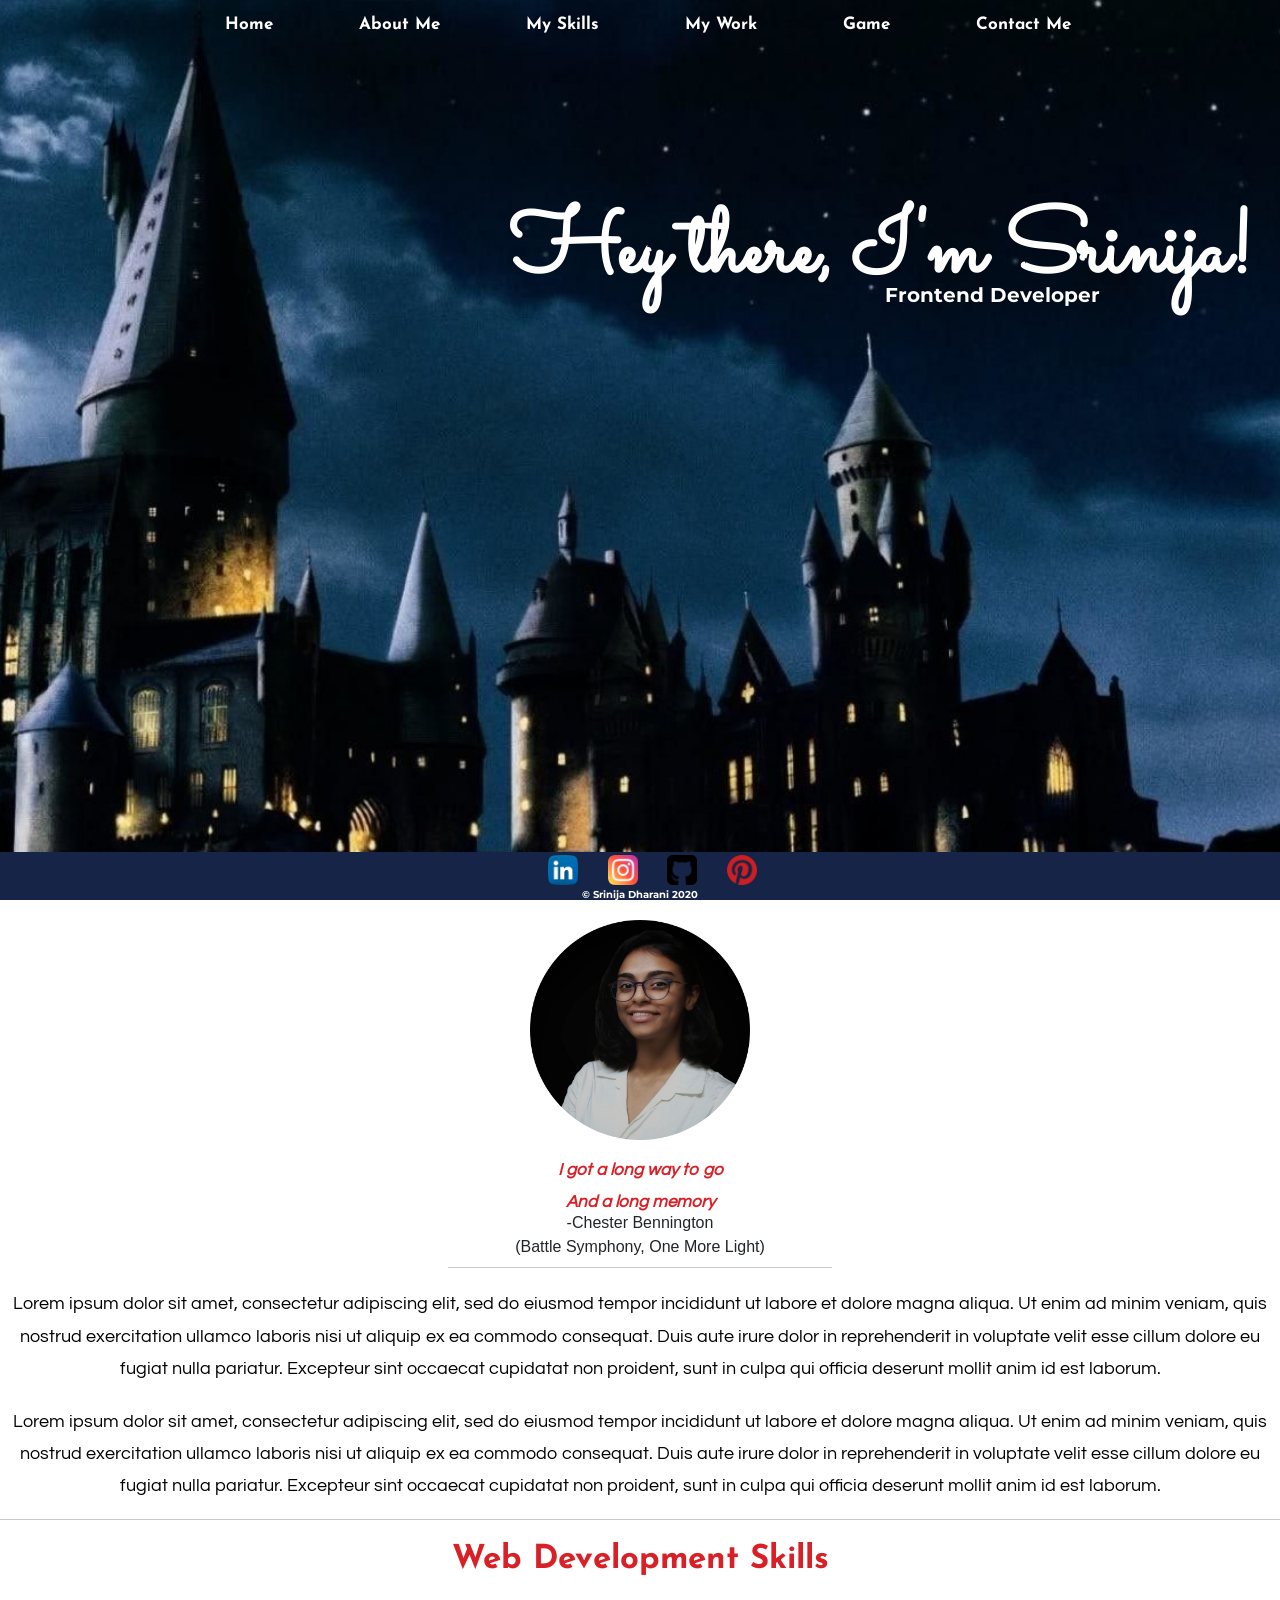
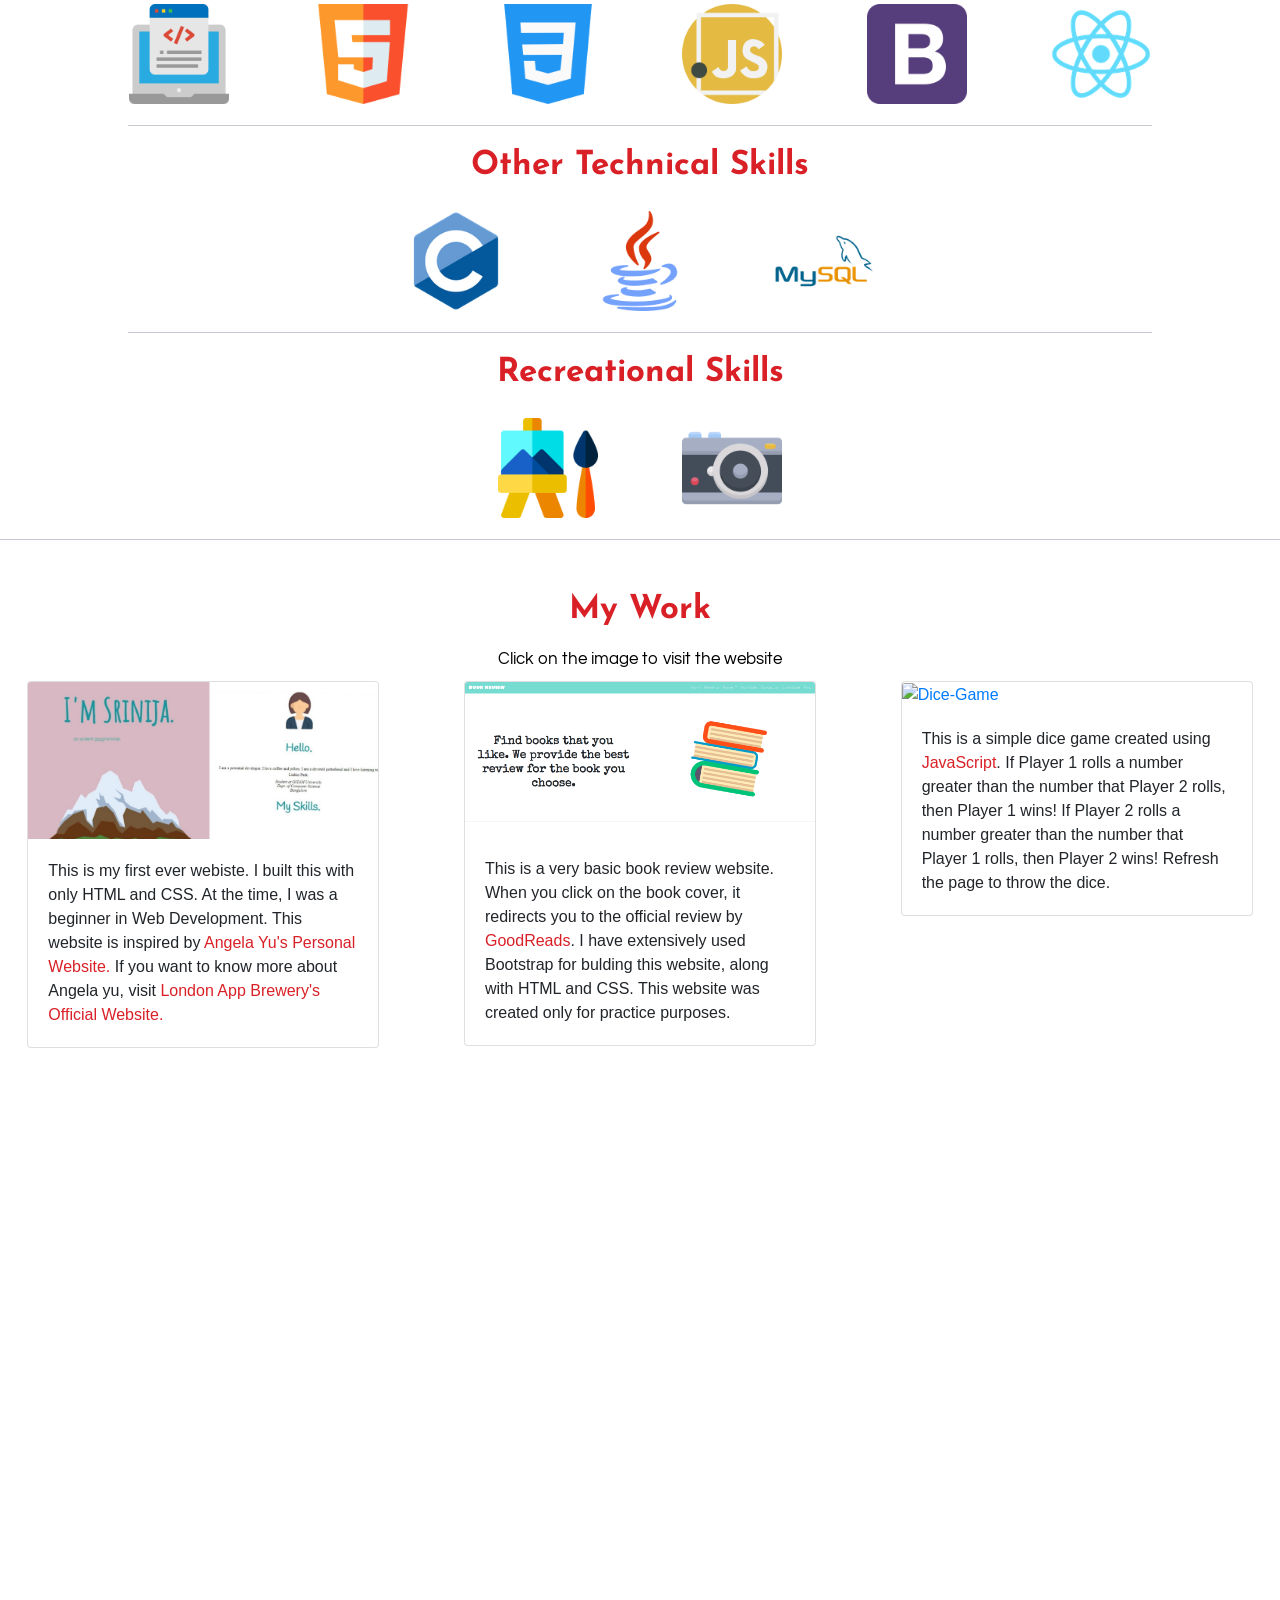
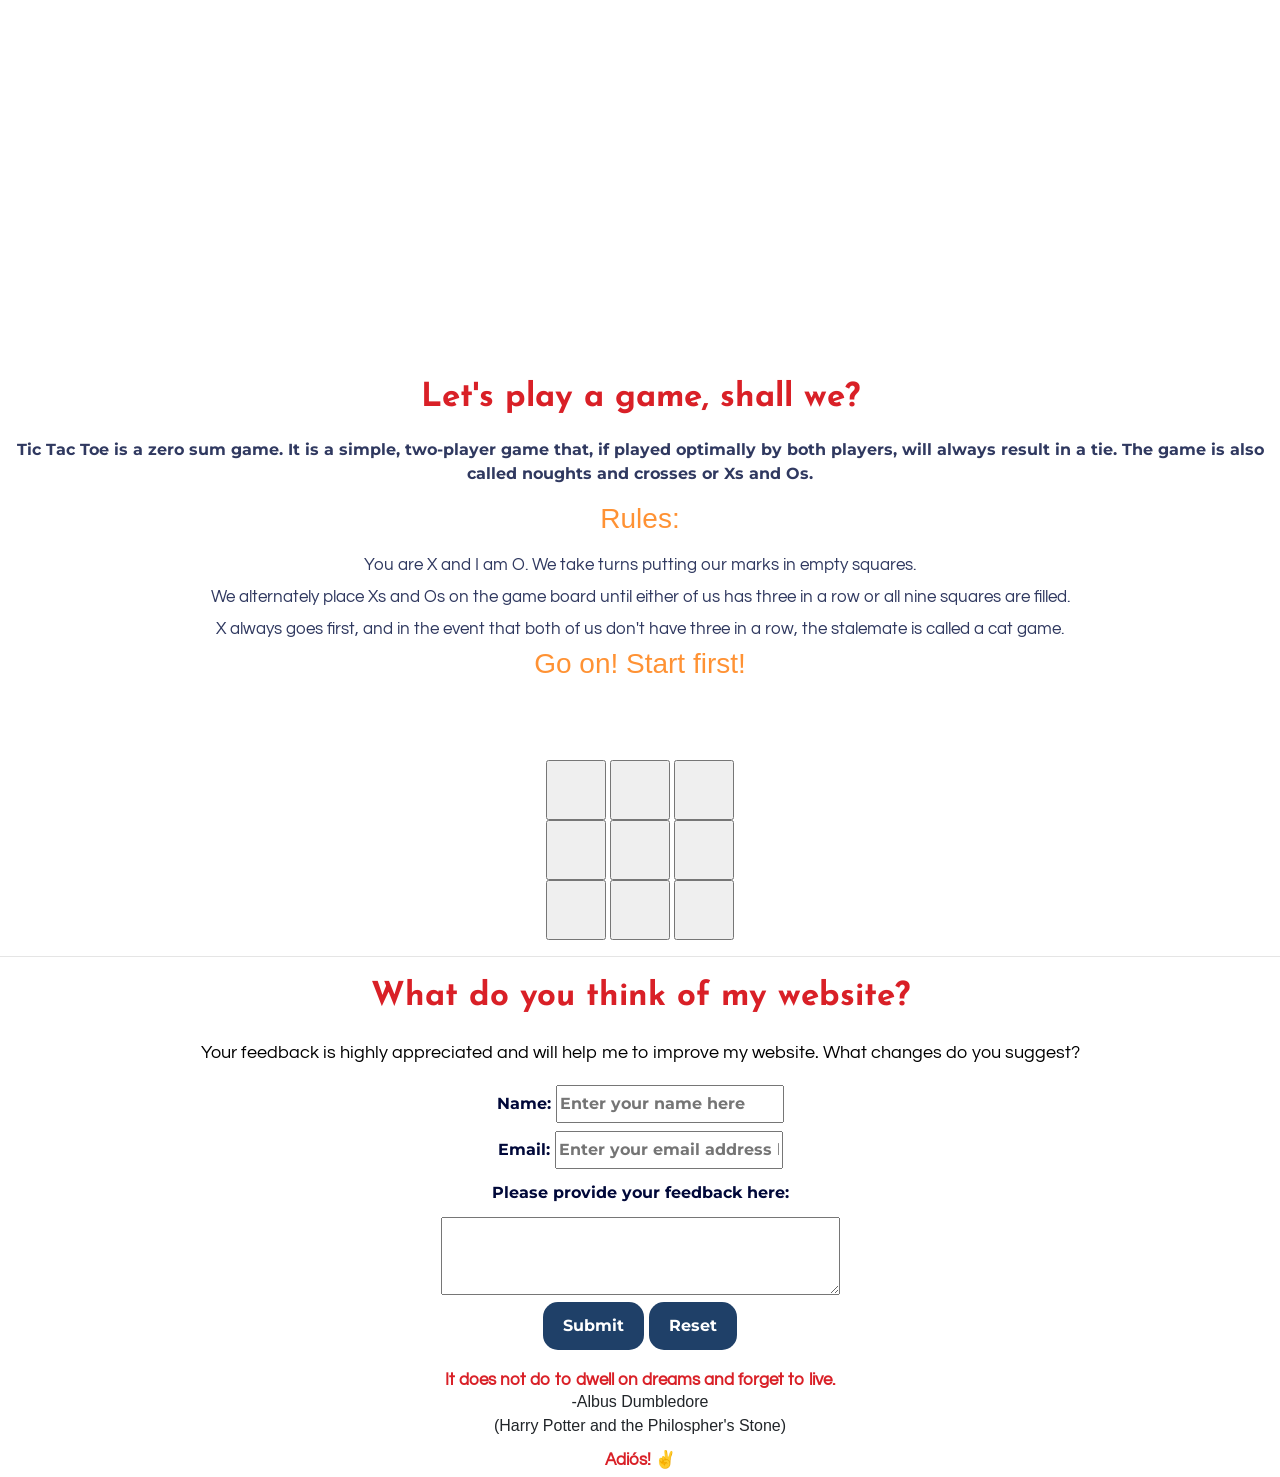
==== index.html @ d2e4ef68 "Add files via upload" ====
<!DOCTYPE html>
<html lang="en" dir="ltr">

<head>
  <meta charset="utf-8">
  <title>Srinija Dharani</title>

  <!-- CSS Stylesheets Link -->
  <link rel="stylesheet" href="styles.css">

  <!-- CSS for Bootstrap -->
  <link rel="stylesheet" href="https://stackpath.bootstrapcdn.com/bootstrap/4.5.0/css/bootstrap.min.css"
    integrity="sha384-9aIt2nRpC12Uk9gS9baDl411NQApFmC26EwAOH8WgZl5MYYxFfc+NcPb1dKGj7Sk" crossorigin="anonymous">

  <!-- Google Fonts -->
  <link
    href="https://fonts.googleapis.com/css2?family=Josefin+Sans:wght@500&family=Sacramento&family=Tenali+Ramakrishna&display=swap"
    rel="stylesheet">
  <link
    href="https://fonts.googleapis.com/css2?family=Josefin+Sans:wght@500&family=Montserrat:wght@100&family=Sacramento&family=Tenali+Ramakrishna&display=swap"
    rel="stylesheet">
  <link
    href="https://fonts.googleapis.com/css2?family=Josefin+Sans:wght@500&family=Montserrat:wght@100&family=Sacramento&family=Tenali+Ramakrishna&family=Zilla+Slab:wght@300&display=swap"
    rel="stylesheet">
  <link
    href="https://fonts.googleapis.com/css2?family=Josefin+Sans:wght@500&family=Montserrat:wght@100&family=Questrial&family=Sacramento&family=Tenali+Ramakrishna&family=Zilla+Slab:wght@300&display=swap"
    rel="stylesheet">

  <script src="https://ajax.googleapis.com/ajax/libs/jquery/3.2.1/jquery.min.js"></script>


</head>

<body style="overflow-x: hidden;">
  <!-- Navbar Content -->
  <section id="navigation">
    <div class="container-fluid">
      <nav class="navbar navbar-expand-lg navbar-dark fixed-top" id="nav">

        <a class="navbar-brand" href="#"></a>
        <button class="navbar-toggler" type="button" data-toggle="collapse" data-target="#navbarNavDropdown"
          aria-controls="navbarNavDropdown" aria-expanded="false" aria-label="Toggle navigation">
        </button>
        <div class="collapse navbar-collapse" id="navbarNavDropdown">
          <ul class="navbar-nav m-auto">

            <li class="nav-item">
              <a class="nav-link" href="#home-container">Home</a>
            </li>

            <li class="nav-item">
              <a class="nav-link" href="#about-container">About Me</a>
            </li>

            <li class="nav-item">
              <a class="nav-link" href="#skills-container">My Skills</a>
            </li>

            <li class="nav-item">
              <a class="nav-link" href="#work-container">My Work</a>
            </li>

            <li class="nav-item">
              <a class="nav-link" href="#game-container">Game</a>
            </li>

            <li class="nav-item">
              <a class="nav-link" href="#contact-container">Contact Me</a>
            </li>

          </ul>
        </div>

      </nav>
    </div>

  </section>

  <!-- Home Section -->
  <section id="home-container">

    <h1 id="name-heading">Hey there, I'm Srinija!</h1>
    <p id="name-para">Frontend Developer</p>

  </section>

  <!-- This section contains all the details about me. It also contains an amazing 
      opener, Chester Bennington lyrics from the song Battle Symphony.-->

  <section id="about-container">

    <img src="profile-img.png" alt="My-Profile-Photo" id="profile-img">

    <p class="about-para"><em>I got a long way to go</em></p>
    <p class="about-para"><em>And a long memory</em></p>
    <p class="chester">-Chester Bennington</p>
    <p class="chester">(Battle Symphony, One More Light)</p>
    <hr class="rule" style="width: 30%;">

    <p class="about-para-one">Lorem ipsum dolor sit amet, consectetur adipiscing elit, sed do eiusmod tempor incididunt
      ut labore et dolore magna aliqua.
      Ut enim ad minim veniam, quis nostrud exercitation ullamco laboris nisi ut aliquip ex ea commodo consequat.
      Duis aute irure dolor in reprehenderit in voluptate velit esse cillum dolore eu fugiat nulla pariatur.
      Excepteur sint occaecat cupidatat non proident, sunt in culpa qui officia deserunt mollit anim id est laborum.</p>
    <p class="about-para-one">Lorem ipsum dolor sit amet, consectetur adipiscing elit, sed do eiusmod tempor incididunt
      ut labore et dolore magna aliqua.
      Ut enim ad minim veniam, quis nostrud exercitation ullamco laboris nisi ut aliquip ex ea commodo consequat.
      Duis aute irure dolor in reprehenderit in voluptate velit esse cillum dolore eu fugiat nulla pariatur.
      Excepteur sint occaecat cupidatat non proident, sunt in culpa qui officia deserunt mollit anim id est laborum.</p>
  </section>

  <!-- This section contains my skills in the form of small icons. 
            The icons don't do anything. They just enlarge up on hovering.  -->

  <section id="skills-container">

    <div class="wrapper">
      <hr class="rule last">
      <!-- Web Development Skills Icons -->
      <h3 class="heading one">Web Development Skills</h3>
      <img class="skills-img" src="design.png" alt="Frontend-Web-Development">
      <img class="skills-img" src="html5.png" alt="HTML5">
      <img class="skills-img" src="css.png" alt="CSS">
      <img class="skills-img" src="javascript.png" alt="JavaScript">
      <img class="skills-img" src="bootstrap.png" alt="Bootstrap">
      <img class="skills-img" src="react.png" alt="React.js">
    </div>

    <div class="wrapper">
      <hr class="rule">
      <!-- Other Language Skills Icons-->
      <h3 class="heading">Other Technical Skills</h3>
      <img class="skills-img" src="c.png" alt="C-Programming">
      <img class="skills-img" src="java.png" alt="Java">
      <img class="skills-img" src="mysql.png" alt="MySQL">
    </div>

    <div class="wrapper">
      <hr class="rule">
      <!-- Other Skills Icons-->
      <h3 class="heading">Recreational Skills</h3>
      <img class="skills-img" src="drawing.png" alt="Drawing">
      <img class="skills-img" src="photography.png" alt="Photography">
      <hr class="rule last">
    </div>
  </section>

  <!-- This section conatins the images of the websites that I have created before. 
             I have provided links for my websites, so that when you click on the image, 
             you will be redirected to the respective website.-->

  <section id="work-container">
    <h3 class="heading-work">My Work</h3>
    <p class="about-para" style="font-weight: 300; color: black; margin-bottom: 20px;">Click on the image to visit the
      website</p>
    <div class="row">
      <div class="col-lg-4 col-md-6 col-sm-12">
        <div class="card" style="width: 22rem;">
          <a href="https://srinijadharani.github.io/mywebsite/"><img src="mywebsite.jpg" class="card-img-top"
              alt="My-First-Website"></a>
          <div class="card-body">
            <p class="card-text">This is my first ever webiste. I built this with only HTML and CSS.
              At the time, I was a beginner in Web Development. This website is inspired by <a class="work-anchor"
                href="https://themuellenator.github.io/">Angela Yu's Personal Website.</a>
              If you want to know more about Angela yu, visit <a class="work-anchor"
                href="https://www.londonappbrewery.co/">London App Brewery's Official Website.</a></p>
          </div>
        </div>
      </div>

      <div class="col-lg-4 col-md-6 col-sm-12">
        <div class="card" style="width: 22rem;">
          <a href="https://srinijadharani.github.io/bookreview/"><img src="book-website.png" class="card-img-top"
              alt="Book-Review-Website"></a>
          <div class="card-body">
            <p class="card-text">This is a very basic book review website. When you click on the book cover, it
              redirects you to the official review by <a class="work-anchor"
                href="https://www.goodreads.com/">GoodReads</a>.
              I have extensively used Bootstrap for bulding this website, along with HTML and CSS. This website was
              created only for practice purposes.</p>
          </div>
        </div>
      </div>

      <div class="col-lg-4 col-md-6 col-sm-12">
        <div class="card" style="width: 22rem;">
          <a href="https://srinijadharani.github.io/dicegame/"><img src="dice.png." class="card-img-top"
              alt="Dice-Game"></a>
          <div class="card-body">
            <p class="card-text">This is a simple dice game created using <a class="work-anchor" href="">JavaScript</a>.
              If Player 1 rolls a number greater than the number that Player 2 rolls, then Player 1 wins! If Player 2
              rolls a number greater than the number that Player 1 rolls, then Player 2 wins!
              Refresh the page to throw the dice.</p>
          </div>
        </div>
      </div>
    </div>
  </section>

  <!-- write code for testimonials later -->

  <!-- This section is a tribute to Chester Bennington. -->

  <section id="chester-container">
  </section>

  <!-- Game -->
  <section id= "game-container">
    <h2 class="heading">Let's play a game, shall we?</h2>
    <p class="about-game">Tic Tac Toe is a zero sum game. It is a simple, two-player game that, if played optimally by both players, will always result in a tie. 
      The game is also called noughts and crosses or Xs and Os.</p>
      
      <h3 class="rule-heading">Rules:</h3>


      <p class="game-rules" style="color: #303960; font-weight:lighter">You are X and I am O. We take turns putting our marks in empty squares.</p>
      <p class="game-rules" style="color: #303960; font-weight:lighter">We alternately place Xs and Os on the game board until either 
        of us has three in a row or all nine squares are filled.</p>
      <p class="game-rules" style="color: #303960; font-weight:lighter">X always goes first, and in the event that both of us don't have three in a row, 
        the stalemate is called a cat game.</p>

        <h3 class="rule-heading">Go on! Start first!</h3>
    

    <div class="game">
  <FORM NAME="tic" method="post">
    <INPUT TYPE="button" NAME="sqr1" class="tictac" value="     " onClick="if(document.tic.sqr1.value == '     ' && turn == 0 && mode == 1) {document.tic.sqr1.value = ' X '; sqr1T = 1; turn = 1; vari(); check();} else if(document.tic.sqr1.value == '     ' && turn == 1 && mode == 2) {document.tic.sqr1.value = ' X '; sqr1T = 1; turn = 0; vari(); player1Check()} else if(document.tic.sqr1.value == '     ' && turn == 0 && mode == 2) {document.tic.sqr1.value = ' O '; sqr1T = 1; turn = 1; vari(); player1Check()} drawCheck()">
    <INPUT TYPE="button" NAME="sqr2" class="tictac" value="     " onClick="if(document.tic.sqr2.value == '     ' && turn == 0 && mode == 1) {document.tic.sqr2.value = ' X '; sqr2T = 1; turn = 1; vari(); check();} else if(document.tic.sqr2.value == '     ' && turn == 1 && mode == 2) {document.tic.sqr2.value = ' X '; sqr2T = 1; turn = 0; vari(); player1Check()} else if(document.tic.sqr2.value == '     ' && turn == 0 && mode == 2) {document.tic.sqr2.value = ' O '; sqr2T = 1; turn = 1; vari(); player1Check()} drawCheck()">
    <INPUT TYPE="button" NAME="sqr3" class="tictac" value="     " onClick="if(document.tic.sqr3.value == '     ' && turn == 0 && mode == 1) {document.tic.sqr3.value = ' X '; sqr3T = 1; turn = 1; vari(); check();} else if(document.tic.sqr3.value == '     ' && turn == 1 && mode == 2) {document.tic.sqr3.value = ' X '; sqr3T = 1; turn = 0; vari(); player1Check()} else if(document.tic.sqr3.value == '     ' && turn == 0 && mode == 2) {document.tic.sqr3.value = ' O '; sqr3T = 1; turn = 1; vari(); player1Check()} drawCheck()"><br />
    <INPUT TYPE="button" NAME="sqr4" class="tictac" value="     " onClick="if(document.tic.sqr4.value == '     ' && turn == 0 && mode == 1) {document.tic.sqr4.value = ' X '; sqr4T = 1; turn = 1; vari(); check();} else if(document.tic.sqr4.value == '     ' && turn == 1 && mode == 2) {document.tic.sqr4.value = ' X '; sqr4T = 1; turn = 0; vari(); player1Check()} else if(document.tic.sqr4.value == '     ' && turn == 0 && mode == 2) {document.tic.sqr4.value = ' O '; sqr4T = 1; turn = 1; vari(); player1Check()} drawCheck()">
    <INPUT TYPE="button" NAME="sqr5" class="tictac" value="     " onClick="if(document.tic.sqr5.value == '     ' && turn == 0 && mode == 1) {document.tic.sqr5.value = ' X '; sqr5T = 1; turn = 1; vari(); check();} else if(document.tic.sqr5.value == '     ' && turn == 1 && mode == 2) {document.tic.sqr5.value = ' X '; sqr5T = 1; turn = 0; vari(); player1Check()} else if(document.tic.sqr5.value == '     ' && turn == 0 && mode == 2) {document.tic.sqr5.value = ' O '; sqr5T = 1; turn = 1; vari(); player1Check()} drawCheck()">
    <INPUT TYPE="button" NAME="sqr6" class="tictac" value="     " onClick="if(document.tic.sqr6.value == '     ' && turn == 0 && mode == 1) {document.tic.sqr6.value = ' X '; sqr6T = 1; turn = 1; vari(); check();} else if(document.tic.sqr6.value == '     ' && turn == 1 && mode == 2) {document.tic.sqr6.value = ' X '; sqr6T = 1; turn = 0; vari(); player1Check()} else if(document.tic.sqr6.value == '     ' && turn == 0 && mode == 2) {document.tic.sqr6.value = ' O '; sqr6T = 1; turn = 1; vari(); player1Check()} drawCheck()"><br />
    <INPUT TYPE="button" NAME="sqr7" class="tictac" value="     " onClick="if(document.tic.sqr7.value == '     ' && turn == 0 && mode == 1) {document.tic.sqr7.value = ' X '; sqr7T = 1; turn = 1; vari(); check();} else if(document.tic.sqr7.value == '     ' && turn == 1 && mode == 2) {document.tic.sqr7.value = ' X '; sqr7T = 1; turn = 0; vari(); player1Check()} else if(document.tic.sqr7.value == '     ' && turn == 0 && mode == 2) {document.tic.sqr7.value = ' O '; sqr7T = 1; turn = 1; vari(); player1Check()} drawCheck()">
    <INPUT TYPE="button" NAME="sqr8" class="tictac" value="     " onClick="if(document.tic.sqr8.value == '     ' && turn == 0 && mode == 1) {document.tic.sqr8.value = ' X '; sqr8T = 1; turn = 1; vari(); check();} else if(document.tic.sqr8.value == '     ' && turn == 1 && mode == 2) {document.tic.sqr8.value = ' X '; sqr8T = 1; turn = 0; vari(); player1Check()} else if(document.tic.sqr8.value == '     ' && turn == 0 && mode == 2) {document.tic.sqr8.value = ' O '; sqr8T = 1; turn = 1; vari(); player1Check()} drawCheck()">
    <INPUT TYPE="button" NAME="sqr9" class="tictac" value="     " onClick="if(document.tic.sqr9.value == '     ' && turn == 0 && mode == 1) {document.tic.sqr9.value = ' X '; sqr9T = 1; turn = 1; vari(); check();} else if(document.tic.sqr9.value == '     ' && turn == 1 && mode == 2) {document.tic.sqr9.value = ' X '; sqr9T = 1; turn = 0; vari(); player1Check()} else if(document.tic.sqr9.value == '     ' && turn == 0 && mode == 2) {document.tic.sqr9.value = ' O '; sqr9T = 1; turn = 1; vari(); player1Check()} drawCheck()">
</FORM>
</div>
<hr class="last">
</section>


  <!-- Give feedback to my website! -->

  <section id="contact-container">

    <h3 class="heading">What do you think of my website?</h3>
    <p class="about-para-one">Your feedback is highly appreciated and will help me to
      improve my website. What changes do you suggest?</p>
    <form action="mailto: srinijadharani001@gmail.com" enctype="text/plain">
      <div>
        <label class="labels" for="name">Name:
          <input class="input-labels" type="text" name="name" id="name" placeholder="Enter your name here" />
        </label>
      </div>
      <div>
        <label class="labels" for="email">Email:
          <input class="input-labels" type="text" name="email" id="email" placeholder="Enter your email address here" />
        </label>
      </div>
      <div>
        <label class="labels">Please provide your feedback here: </label>
        <br>
        <textarea name="comments" rows="3" cols="40"></textarea>
      </div>
      <input type="submit" value="Submit">
      <input type="reset">
    </form>
    <p class="about-para" style="color:#d92027">It does not do to dwell on dreams and forget to live.</p>
    <p class="chester">-Albus Dumbledore</p>
    <p class="chester">(Harry Potter and the Philospher's Stone)</p>
    <p class="about-para">Adiós! ✌</p>

    
  
  </section>

  

    <footer class="footer" style="text-align: center;">
      <a href="https://www.linkedin.com/in/srinija-dharani-553817194/"><img class="contact-img" src="linkedin.png"
          alt="LinkedIn"></a>
      <a href="https://www.instagram.com/srinijaa.dharani/?hl=en"><img class="contact-img" src="instagram.png"
          alt="instagram"></a>
      <a href="https://github.com/srinijadharani"><img class="contact-img" src="github.png" alt="GitHub"></a>
      <a href="https://www.pinterest.com/srinija_dharani/"><img class="contact-img" src="pinterest.png"
          alt="Pinterest"></a>
      <p class="copyright">© Srinija Dharani 2020</p>
    </footer>
</body>

</html>





<!-- JavaScript and jQuery CDN -->
<script type="text/javascript" src="index.js"></script>
<script type="text/javascript" src="jquery-3.5.1.slim.min.js"></script>

<!-- <script src="https://code.jquery.com/jquery-3.5.1.slim.min.js"
    integrity="sha384-DfXdz2htPH0lsSSs5nCTpuj/zy4C+OGpamoFVy38MVBnE+IbbVYUew+OrCXaRkfj"
    crossorigin="anonymous"></script> -->
<script src="https://cdn.jsdelivr.net/npm/popper.js@1.16.0/dist/umd/popper.min.js"
  integrity="sha384-Q6E9RHvbIyZFJoft+2mJbHaEWldlvI9IOYy5n3zV9zzTtmI3UksdQRVvoxMfooAo" crossorigin="anonymous"></script>
<script src="https://stackpath.bootstrapcdn.com/bootstrap/4.5.0/js/bootstrap.min.js"
  integrity="sha384-OgVRvuATP1z7JjHLkuOU7Xw704+h835Lr+6QL9UvYjZE3Ipu6Tp75j7Bh/kR0JKI" crossorigin="anonymous"></script>
</body>

</html>
---- styles.css ----
body
{
  background-color: white !important;
  text-align: center;
}


/* this is for disabling the horizontal scroll-bar */
html,body
{
    width: 100%;
    margin: 0px;
    padding: 0px;
    overflow-x: hidden; 
}

.navbar
{
  height: 50px;
}

.navbar-nav > li
{
  padding-left: 35px;
  padding-right: 35px;
}

.nav-link
{
  color: white !important;
  font-family: 'Josefin Sans', sans-serif;
  font-weight: bold;
  font-size: 17px;
}

.nav-link:hover
{
  color: #fbd341 !important;
  transform: scale(1.1);
}

#home-container
{
  background: url("hogwarts-img.jpg") no-repeat center center fixed; 
  -webkit-background-size: cover;
  -moz-background-size: cover;
  -o-background-size: cover;
  background-size: cover;
  background-repeat: no-repeat !important;
  height: 100vh;
}

#name-heading
{
  color: white;
  font-family: 'Sacramento', cursive;
  font-weight: bold;
  font-size: 90px;
  position: absolute;
  left: 510px;
  top: 200px;
}

@media (max-width: 1000px)
{
  #name-heading
  {
    font-size: 50px;
    position: absolute;
    left: 30px;
    top: 140px;
  }
}

#name-para
{
  color: white;
  font-size: 20px;
  font-weight: bold;
  font-family: 'Montserrat', sans-serif;
  position: absolute;
  right: 180px;
  top: 280px;
}

@media (max-width: 1000px)
{
  #name-para
  {
    font-size: 15px;
    position: absolute;
    font-weight: bolder;
    left: 120px;
    top: 200px;
  }
}

/* #about-container
{
  height: 100vh;
} */

#profile-img
{
  height: 220px;
  width: 220px;
  display: block;
  margin-left: auto;
  margin-right: auto;
  margin-top: 20px;
}

#profile-img:hover
{
  transform: scale(1.02);
}

@media (max-width: 1000px)
{
  #profile-img
  {
    height: 150px;
    width: 150px;
  }
}

.about-para
{
  text-align: center;
  margin-top: 30px;
  font-size: 17px;
  font-weight: bold;
  line-height: 0.1 !important;
  font-family: 'Questrial', sans-serif;
  color: #d92027;
}

.chester
{
  text-align: center;
  line-height: 0.5;
}

.about-para-one
{
  text-align: center;
  margin-top: 20px;
  font-size: 18px;
  line-height: 1.8;
  font-family: 'Questrial', sans-serif;
  color:black;
}

@media (max-width: 1000px)
{
  .about-para-one
  {
    font-size: 15px;
  }
}

/* #skills-container
{
  height: 100vh;
} */

.wrapper {
    text-align:center;
    width: 100%;
}

.skills-img
{
  height: 100px;
  width: 100px;
  margin: 5px 40px 5px 40px;
  display: inline-block;
}

.skills-img:hover
{
  transform: scale(1.05);
}

@media (max-width: 1000px)
{
  .skills-img
  {
    height: 70px;
    width: 70px;
  }
}

.rule
{
  background-color: #dae1e7;
  width: 80%;
  text-align: center;
}

.last
{
  width: 100%;
}

@media (max-width: 1000px)
{
  .last
  {
    margin-top: 90px;
  }
}

.heading
{
  font-family: 'Josefin Sans', sans-serif;
  color: #d92027;
  font-size: 33px;
  margin-top: 20px;
  margin-bottom: 20px;
  text-align: center;
  font-weight: bold;
}

@media (max-width: 1000px)
{
  .heading
  {
    font-size: 25px;
  }
}

@media (max-width: 1000px)
{
  .one
  {
    margin-top: 100px;
  }
}

.heading:hover
{
  color: #ff9234;
}

/* #work-container 
{
  height: 100vh;
} */

.heading-work
{
  font-family: 'Josefin Sans', sans-serif;
  color: #d92027;
  font-size: 33px;
  margin-top: 50px;
  margin-bottom: 20px;
  text-align: center;
  font-weight: bold;
}

@media (max-width: 1000px)
{
  .heading-work
  {
    font-size: 25px;
    margin-top: 140px;
  }
}

.heading-work:hover
{
  color: #ff9234;
}

.card 
{
  margin: 0 auto; /* Added */
  float: none; /* Added */
  margin-bottom: 10px; /* Added */
}

.card:hover
{
  transform: scale(1.02);
}

/* Angela Yu's website link */
.work-anchor
{
 text-decoration: none;
 color: #d92027;
}

.work-anchor:hover
{
  color: #d92027;
  font-weight: 650;
  text-decoration: none;
}

#chester-container
{
  height: 100vh;
  background: url(chesterbe1.jpg) no-repeat center center fixed; 
  -webkit-background-size: cover;
  -moz-background-size: cover;
  -o-background-size: cover;
  background-size: cover;
}

@media (max-width: 1000px)
{
  #chester-container
  {
    display: none;
  }
}

#contact-container
{
  text-align: center;
  /* height: 90vh; */
}

.labels
{
  font-family: 'Montserrat', sans-serif;
  font-weight: bold;
  line-height: 2;
  color: #000839;
}

.input-labels
{
  font-family: 'Montserrat', sans-serif;
  font-weight: bold;
  color: black;
}

input[type=submit] 
{
  background-color: #1f4068;
  color: white;
  padding: 12px 20px;
  border: none;
  border-radius: 15px;
  cursor: pointer;
  font-family: 'Montserrat', sans-serif;
  font-weight: bold;
}

input[type=submit]:hover 
{
  background-color: #162447;
}

input[type=reset] 
{
  background-color: #1f4068;
  color: white;
  padding: 12px 20px;
  border: none;
  border-radius: 15px;
  cursor: pointer;
  font-family: 'Montserrat', sans-serif;
  font-weight: bold;
}

input[type=reset]:hover 
{
  background-color: #162447;
}

.footer 
{
  position: fixed;
  left: 0;
  bottom: 0;
  width: 100%;
  height: 48px;
  background-color: #162447;
}

.contact-img
{
  height: 30px;
  width: 30px;
  margin-top: 3px;
  margin-left: 25px;
}

.contact-img:hover
{
  transform: scale(1.03);
}

.copyright
{
  font-size: 10px;
  color: white;
  margin-top: 2px;
  font-family: 'Montserrat', sans-serif;
  font-weight: bold;
}

/* #game-container {
height: 100vh;
} */

@media (max-width: 1000px)
{
  #game-container
  {
    margin-top: 700px;
  }
}

.game {
  text-align: center;
  margin-top: 80px;
}

.rule-heading {
  color: #ff9234;
  text-align: center;
}

.game-rules {
  text-align: center;
  margin-top: 30px;
  font-size: 17px;
  font-weight: bold;
  line-height: 0.1 !important;
  font-family: 'Questrial', sans-serif;
}

@media (max-width: 1000px)
{
  .game-rules {
    font-size: 10px;
  }
}

.tictac {
  font-family: 'Josefin Sans', sans-serif; 
  color: #162447;
}

.about-game {
  text-align: center;
  color: #303960;
  font-family: 'Montserrat', sans-serif;
  font-weight: bolder;
}
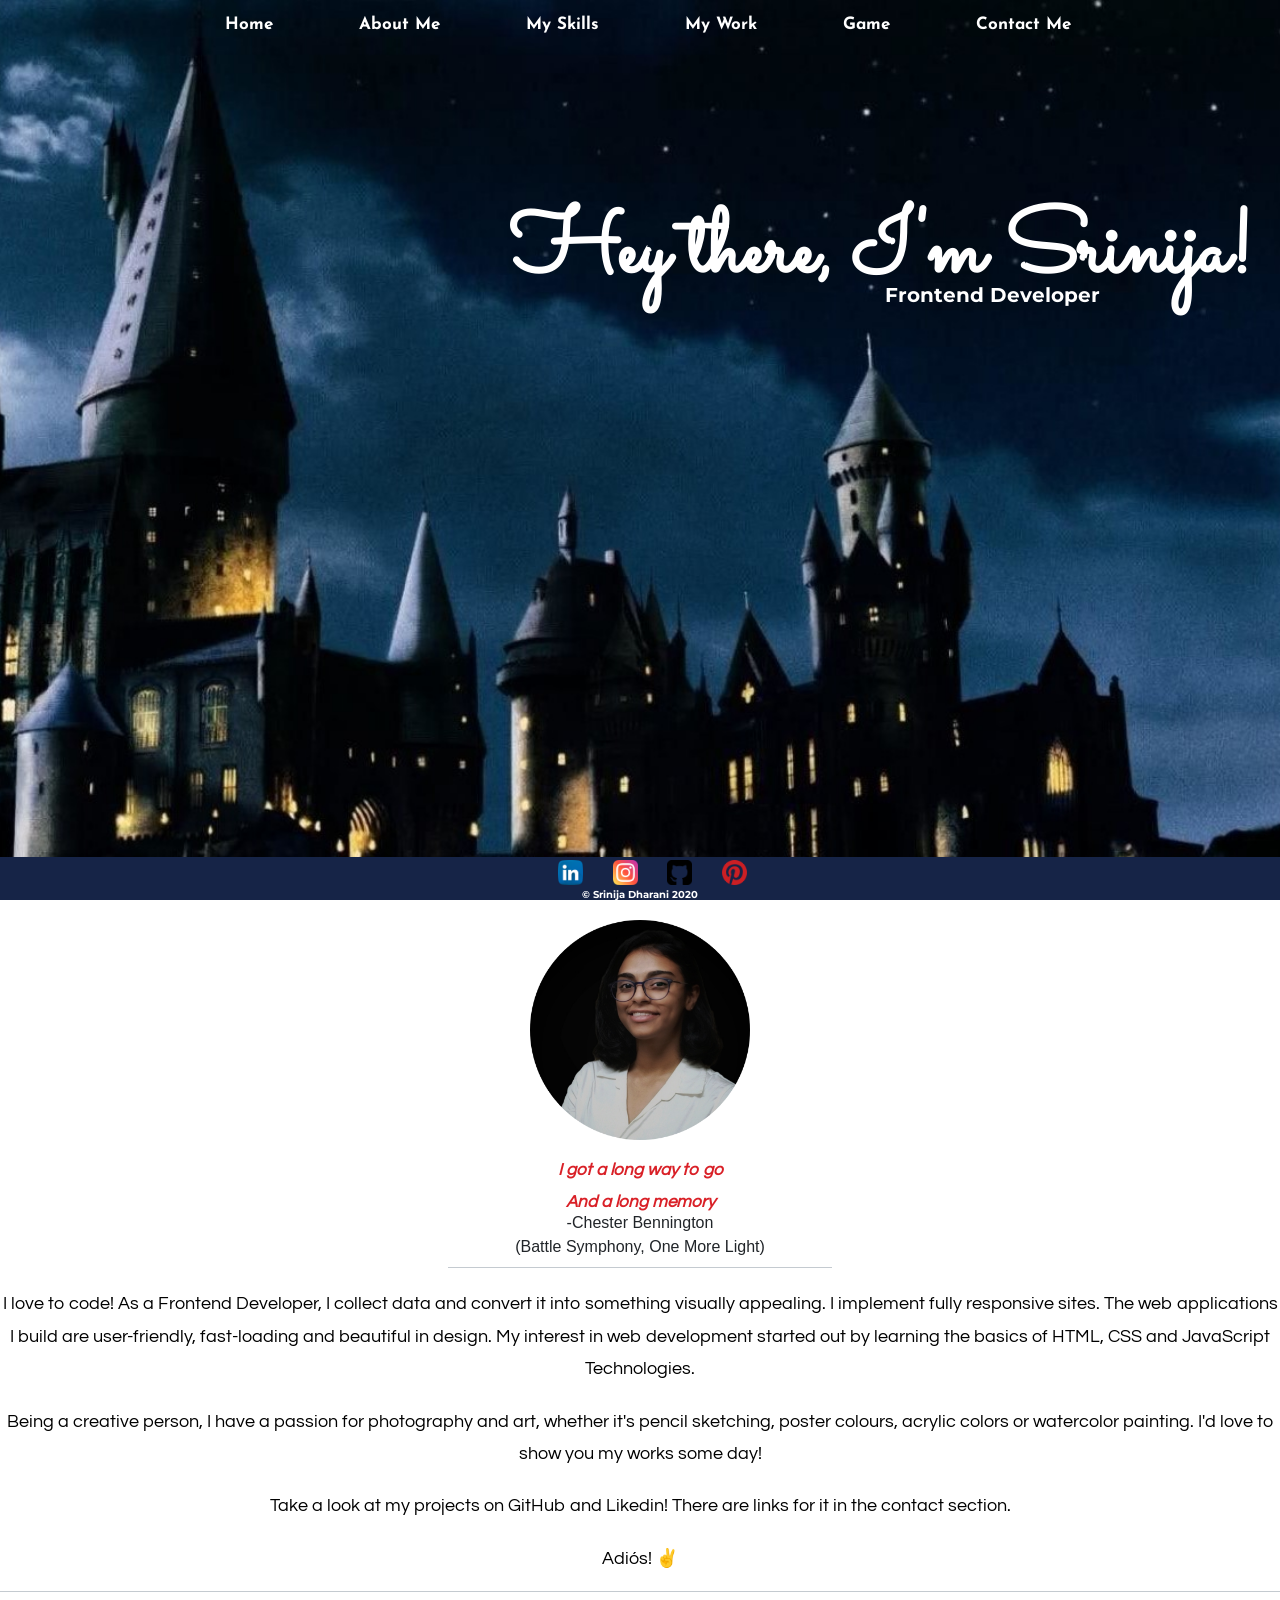
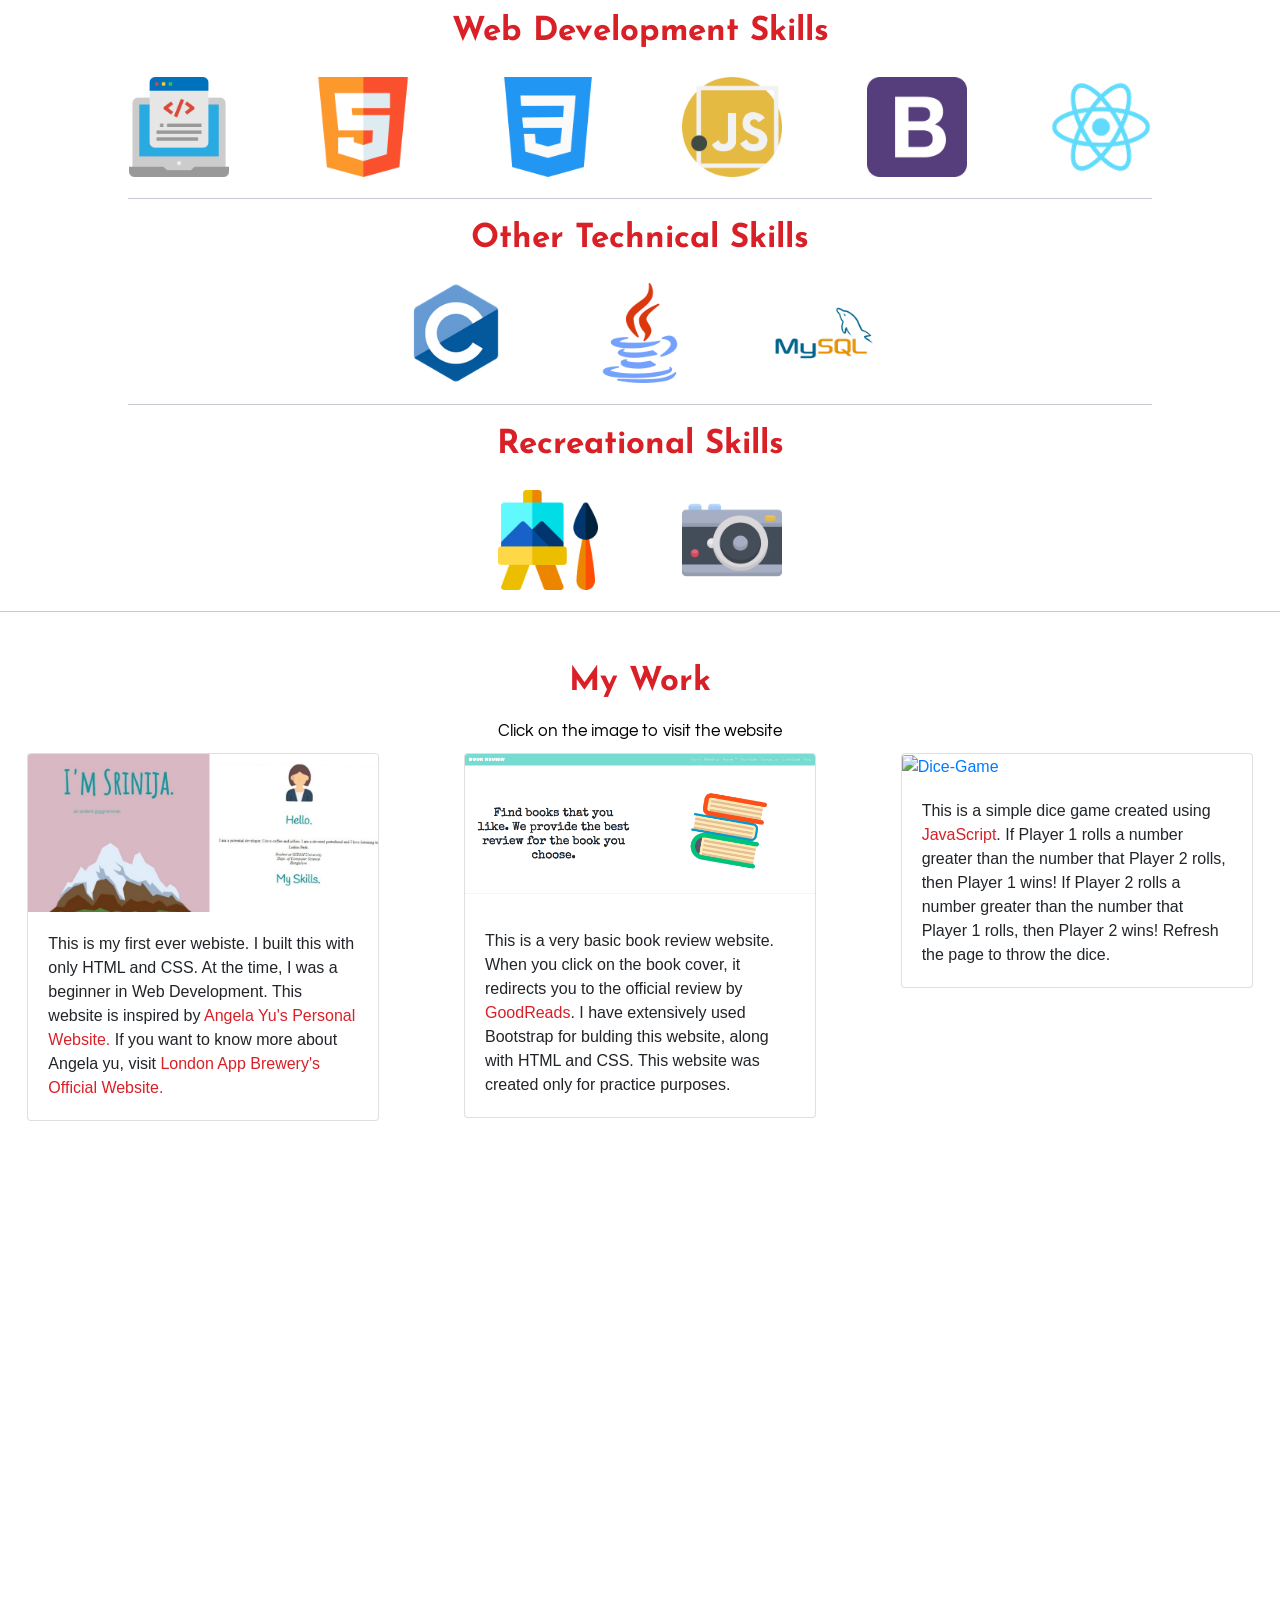
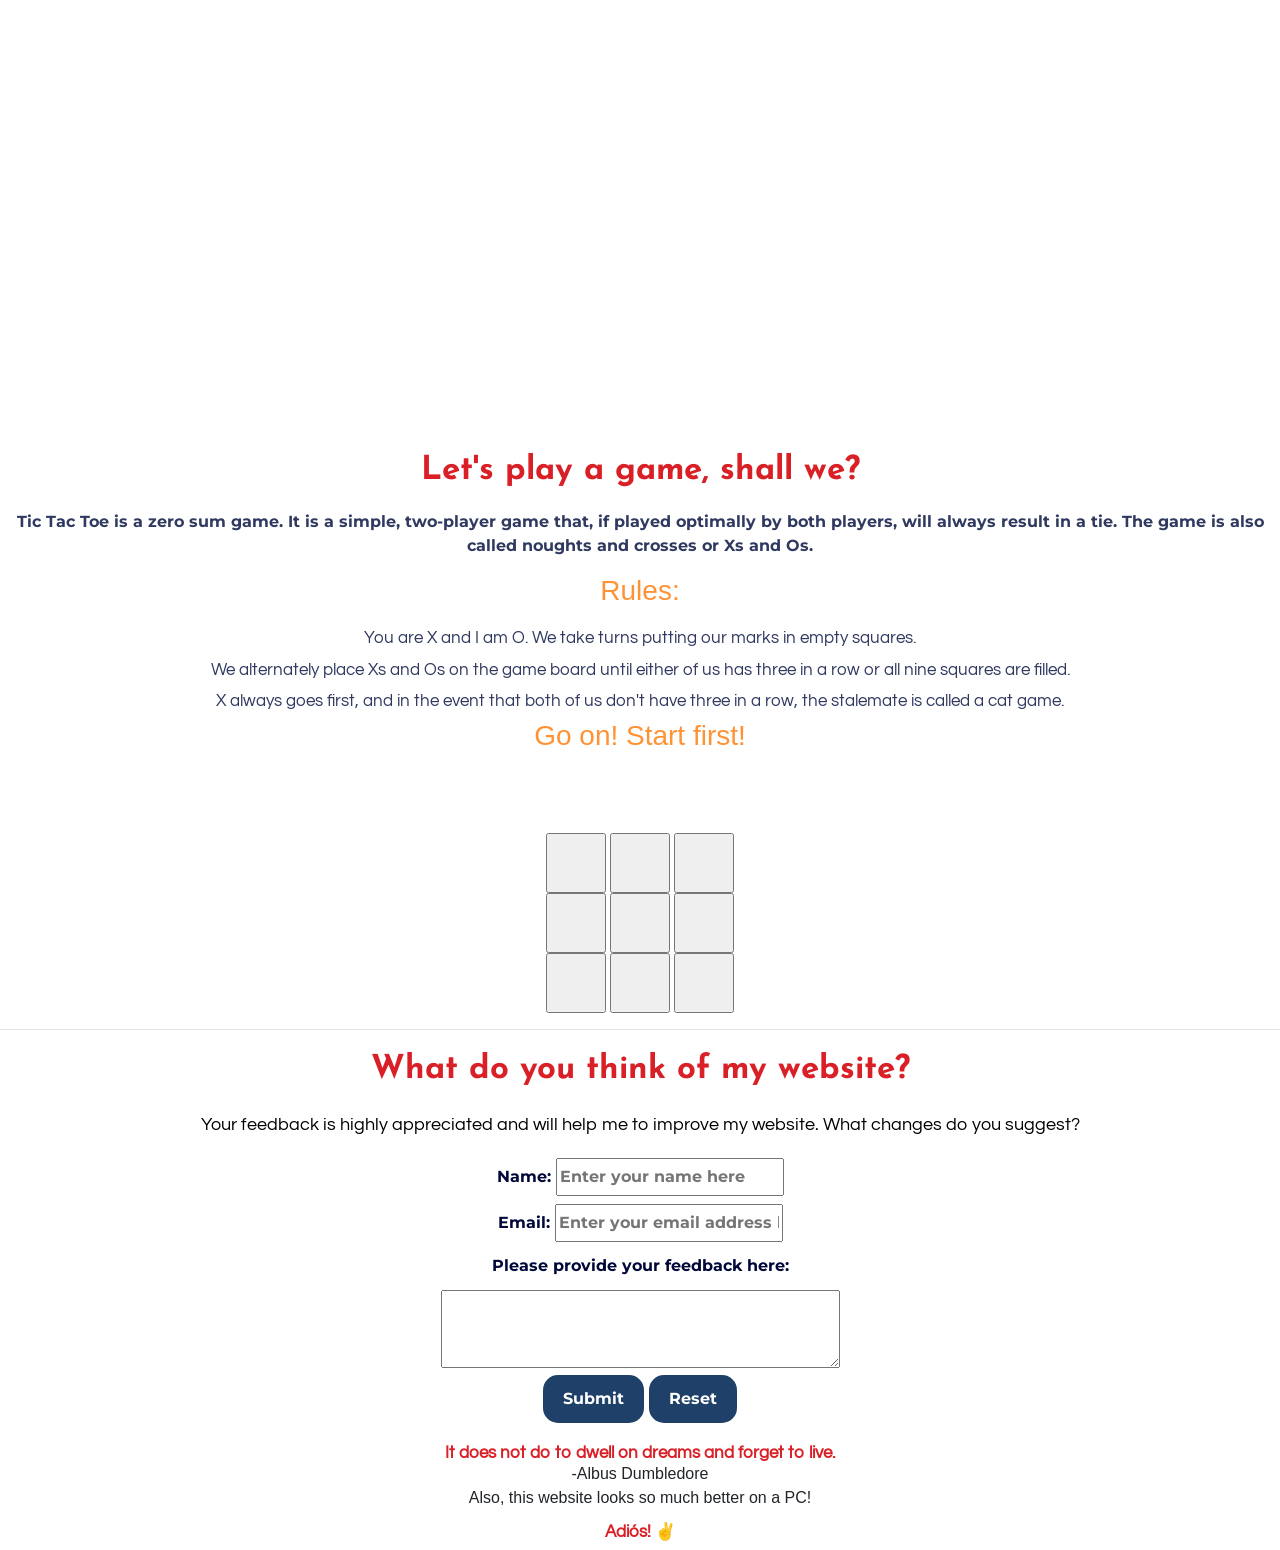
==== commit 132310f6: "Add files via upload" ====
--- a/index.html
+++ b/index.html
@@ -97,16 +97,15 @@
     <p class="chester">(Battle Symphony, One More Light)</p>
     <hr class="rule" style="width: 30%;">
 
-    <p class="about-para-one">Lorem ipsum dolor sit amet, consectetur adipiscing elit, sed do eiusmod tempor incididunt
-      ut labore et dolore magna aliqua.
-      Ut enim ad minim veniam, quis nostrud exercitation ullamco laboris nisi ut aliquip ex ea commodo consequat.
-      Duis aute irure dolor in reprehenderit in voluptate velit esse cillum dolore eu fugiat nulla pariatur.
-      Excepteur sint occaecat cupidatat non proident, sunt in culpa qui officia deserunt mollit anim id est laborum.</p>
-    <p class="about-para-one">Lorem ipsum dolor sit amet, consectetur adipiscing elit, sed do eiusmod tempor incididunt
-      ut labore et dolore magna aliqua.
-      Ut enim ad minim veniam, quis nostrud exercitation ullamco laboris nisi ut aliquip ex ea commodo consequat.
-      Duis aute irure dolor in reprehenderit in voluptate velit esse cillum dolore eu fugiat nulla pariatur.
-      Excepteur sint occaecat cupidatat non proident, sunt in culpa qui officia deserunt mollit anim id est laborum.</p>
+    <p class="about-para-one">I love to code! As a Frontend Developer, I collect data and convert it into something visually appealing. I implement fully responsive sites. 
+      The web applications I build are user-friendly, fast-loading and beautiful in design. 
+      My interest in web development started out by learning the basics of HTML, CSS and JavaScript Technologies.</p>
+
+    <p class="about-para-one">Being a creative person, I have a passion for photography and art,
+      whether it's pencil sketching, poster colours, acrylic colors or watercolor painting. I'd love to show you my works some day!
+       </p>
+       <p class="about-para-one">Take a look at my projects on GitHub and Likedin! There are links for it in the contact section.</p>
+       <p class="about-para-one">Adiós! ✌</p>
   </section>
 
   <!-- This section contains my skills in the form of small icons. 
@@ -204,6 +203,8 @@
   <section id="chester-container">
   </section>
 
+  <!-- <h2 class="heading chester-class">Open this webiste on your PC and you'll be surprised by what you're gonna see in this section! 🔥</h2> -->
+
   <!-- Game -->
   <section id= "game-container">
     <h2 class="heading">Let's play a game, shall we?</h2>
@@ -267,7 +268,8 @@
     </form>
     <p class="about-para" style="color:#d92027">It does not do to dwell on dreams and forget to live.</p>
     <p class="chester">-Albus Dumbledore</p>
-    <p class="chester">(Harry Potter and the Philospher's Stone)</p>
+    <p class="chester">Also, this website looks so much better on a PC!</p>
+    
     <p class="about-para">Adiós! ✌</p>
 
     
--- a/styles.css
+++ b/styles.css
@@ -309,18 +309,25 @@
   background-size: cover;
 }
 
-@media (max-width: 1000px)
+/* @media (max-width: 1000px)
 {
   #chester-container
   {
     display: none;
   }
-}
+} */
+
+/* @media (min-width: 1000px)
+{
+  .chester-class
+  {
+    display: none;
+  }
+} */
 
 #contact-container
 {
   text-align: center;
-  /* height: 90vh; */
 }
 
 .labels
@@ -378,16 +385,32 @@
   left: 0;
   bottom: 0;
   width: 100%;
-  height: 48px;
+  height: 43px;
   background-color: #162447;
 }
 
+@media (max-width: 1000px) 
+{
+  .footer {
+    height: 60px;
+  }
+}
+
 .contact-img
 {
-  height: 30px;
-  width: 30px;
+  height: 25px;
+  width: 25px;
   margin-top: 3px;
   margin-left: 25px;
+}
+
+@media (max-width: 1000px)
+{
+  .contact-img
+  {
+    height: 40px;
+    width: 40px;
+  }
 }
 
 .contact-img:hover
@@ -408,13 +431,13 @@
 height: 100vh;
 } */
 
-@media (max-width: 1000px)
+/* @media (max-width: 1000px)
 {
   #game-container
   {
     margin-top: 700px;
   }
-}
+} */
 
 .game {
   text-align: center;
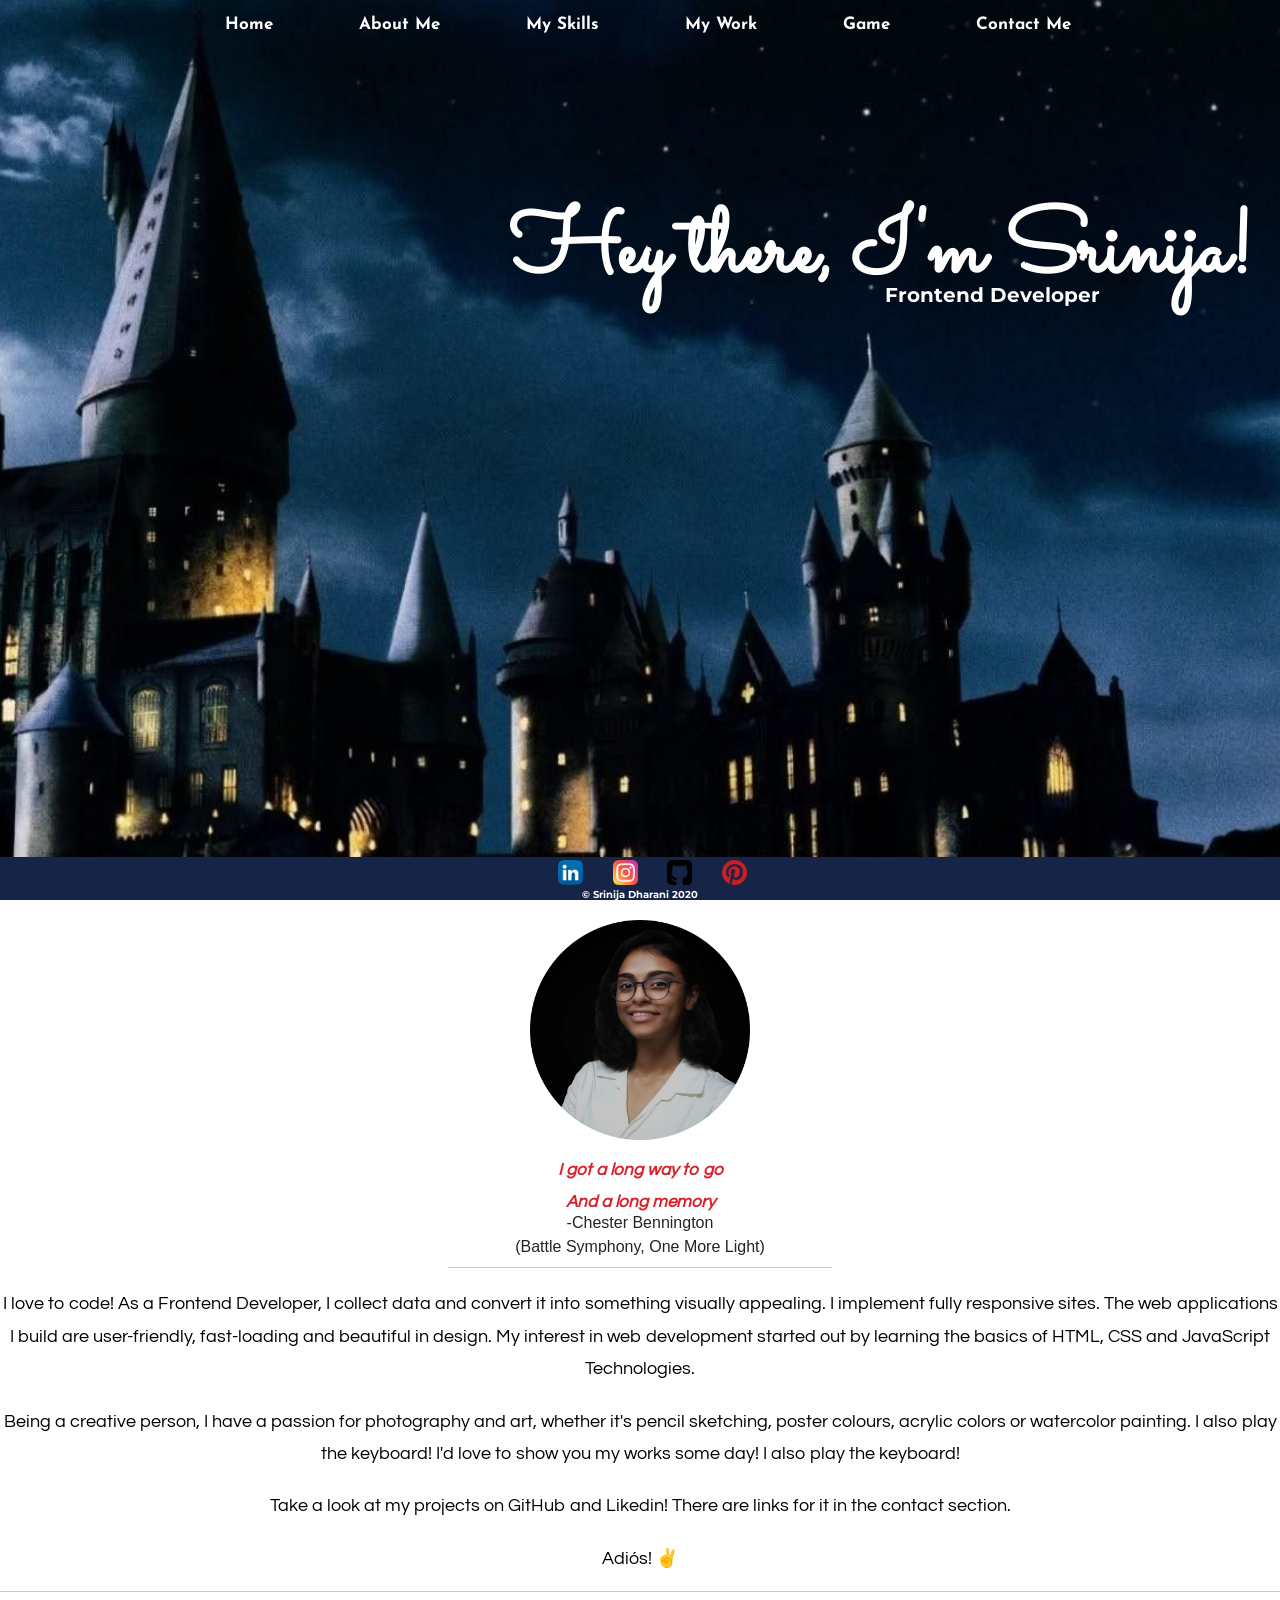
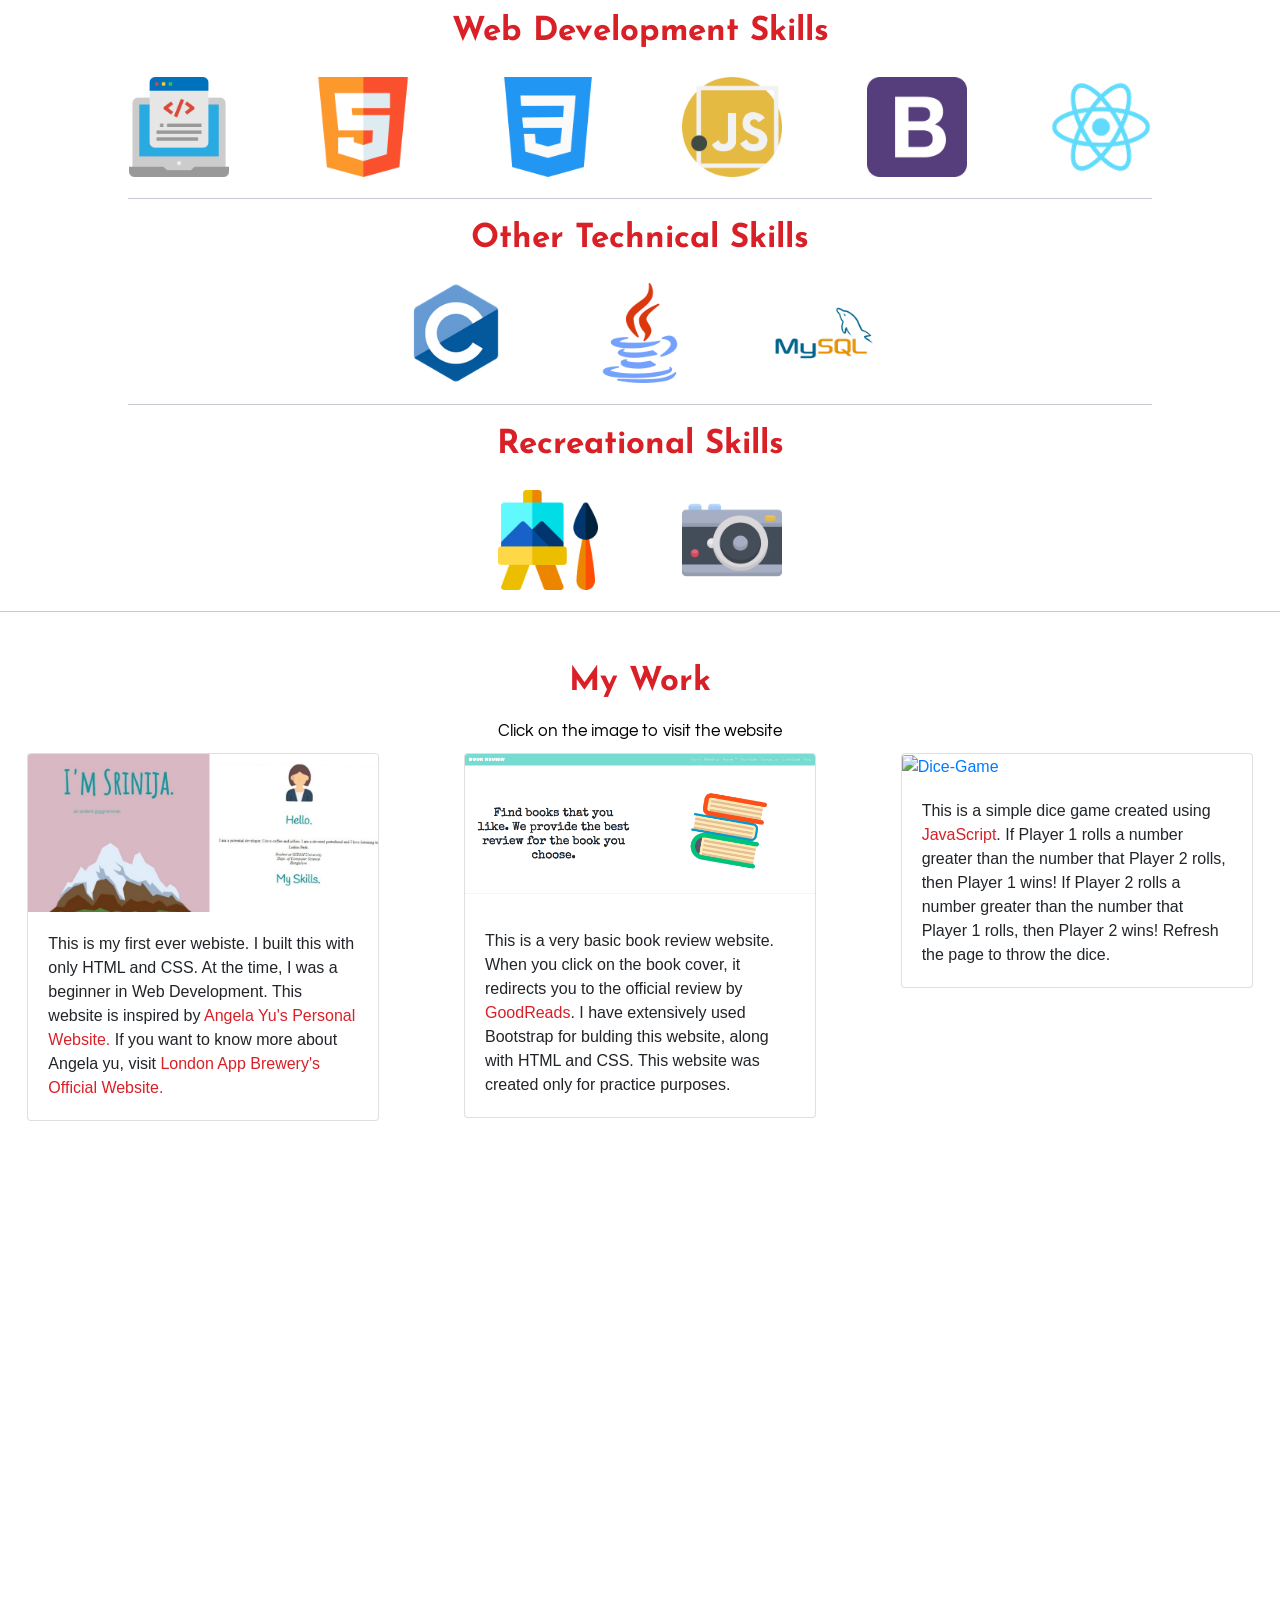
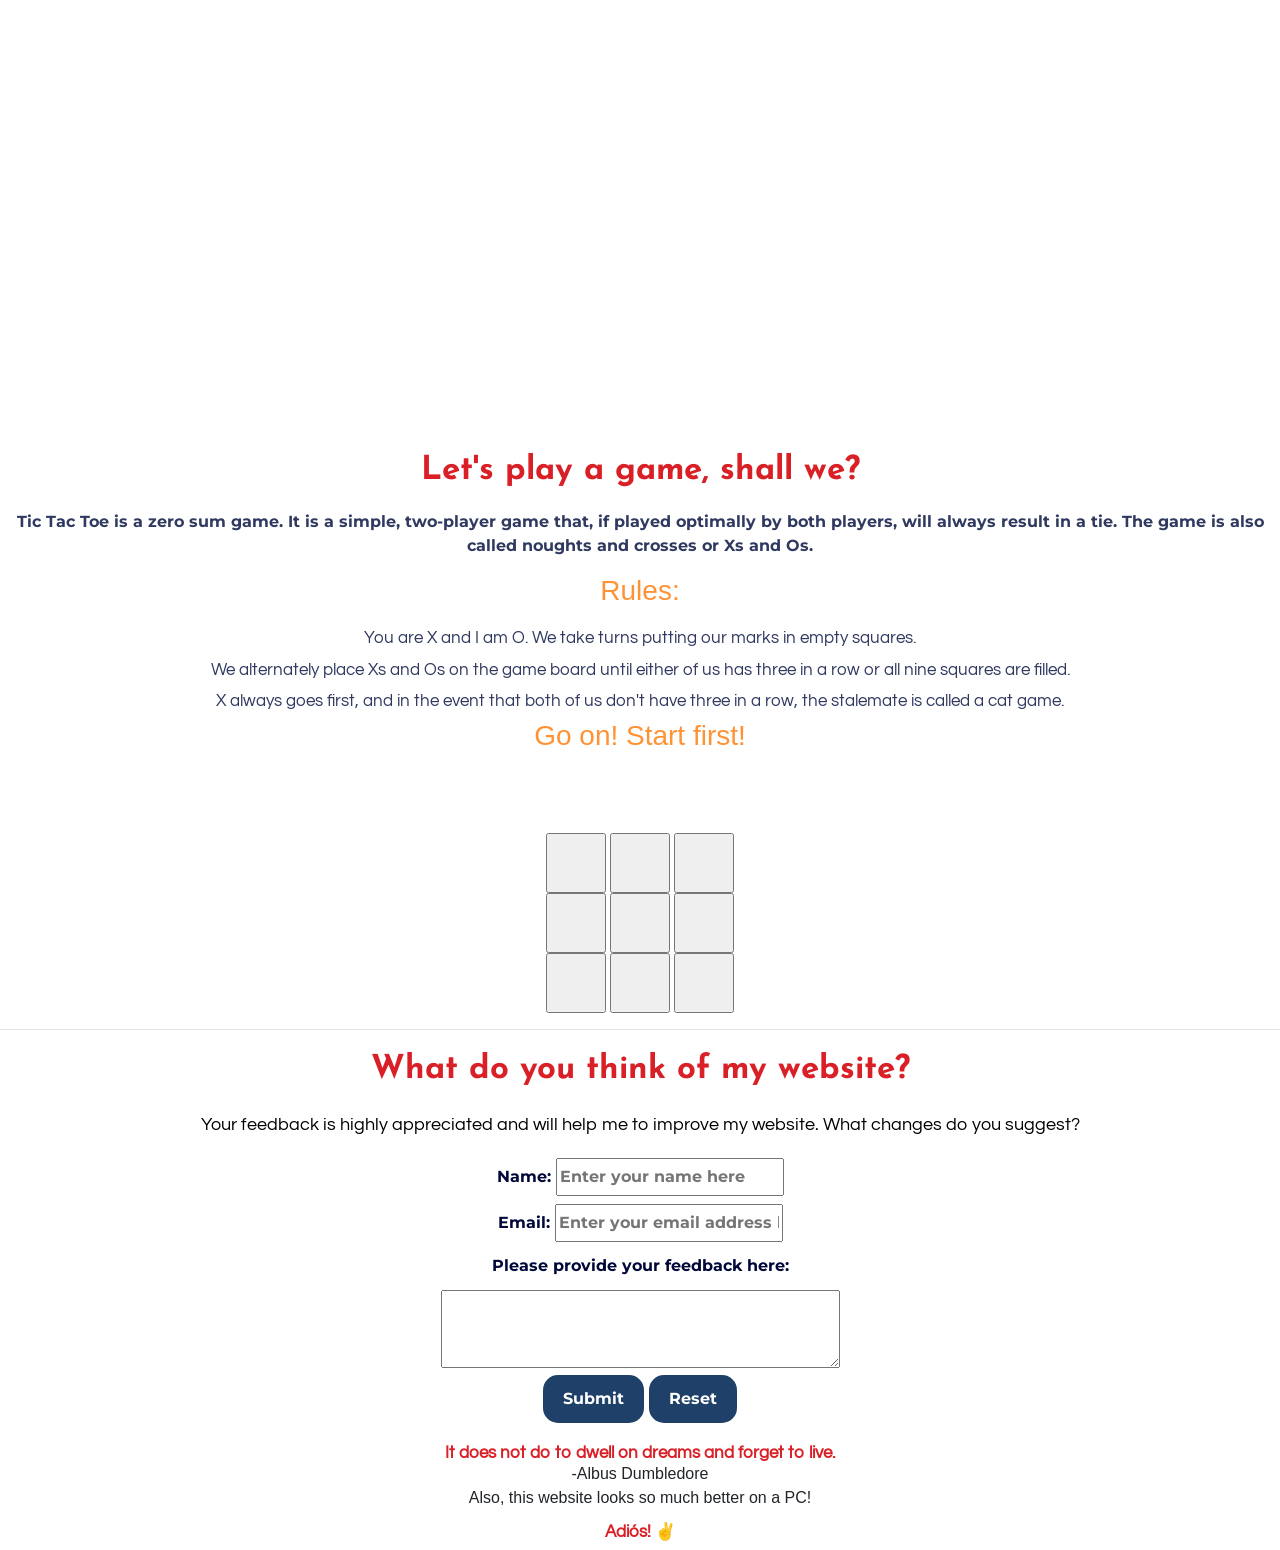
==== commit b8d304a6: "index.html" ====
--- a/index.html
+++ b/index.html
@@ -102,7 +102,7 @@
       My interest in web development started out by learning the basics of HTML, CSS and JavaScript Technologies.</p>
 
     <p class="about-para-one">Being a creative person, I have a passion for photography and art,
-      whether it's pencil sketching, poster colours, acrylic colors or watercolor painting. I'd love to show you my works some day!
+      whether it's pencil sketching, poster colours, acrylic colors or watercolor painting. I also play the keyboard! I'd love to show you my works some day! I also play the keyboard!
        </p>
        <p class="about-para-one">Take a look at my projects on GitHub and Likedin! There are links for it in the contact section.</p>
        <p class="about-para-one">Adiós! ✌</p>
@@ -309,4 +309,4 @@
   integrity="sha384-OgVRvuATP1z7JjHLkuOU7Xw704+h835Lr+6QL9UvYjZE3Ipu6Tp75j7Bh/kR0JKI" crossorigin="anonymous"></script>
 </body>
 
-</html>+</html>
